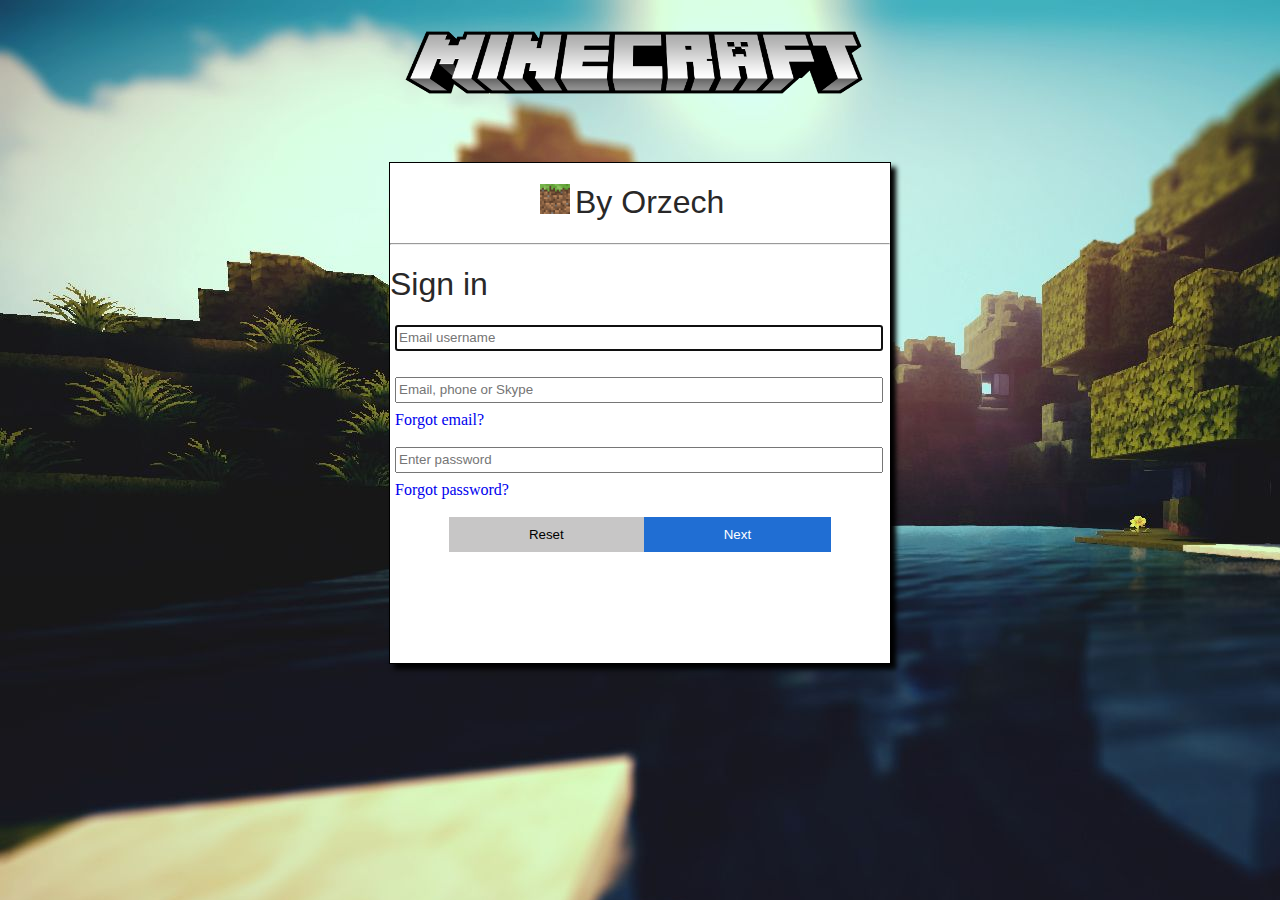
==== index.html @ 9a607fa6 "Upd 1 - login, launcher i wiele wiecej" ====
<!DOCTYPE html>
<html lang="pl">
<head>
    <meta charset="UTF-8">
    <meta name="viewport" content="width=device-width, initial-scale=1.0">
    <meta name="author" content="Aleksander Orzech">
    <meta name="description" content="Strona logowanie do launchera minecraft.">
    <meta name="keywords" content="login, game, minecraft, 2024">
    <title>Sign-in to Orzech Launcher</title>
    <link rel="icon" href="grass_block.png">
    <link rel="stylesheet" href="style2.css">
</head>
<body>
    <div class="login-form">
        <form>
            <img class="minecraft-title" draggable="false" src="minecraft-title.png" alt="minecraft-title.png">
            <div class="gui">
                <h1><img src="grass_block.png" draggable="false" alt="grass_block.png">By Orzech</h1>
                <hr>
                <h1>Sign in</h1>
                <input type="text" name="username" id="username" placeholder="Email username" minlength="4" maxlength="12" autofocus required autocomplete="username">
                <br><br>
                <input type="email" name="email" id="email" placeholder="Email, phone or Skype" required autocomplete="email">
                <a class="forgot" href="https://youtu.be/dQw4w9WgXcQ?si=Tjyw2K6VBtNTJbgo">Forgot email?</a>
                <br><br>
                <input type="password" name="password" id="password" placeholder="Enter password" minlength="5" maxlength="20" required autocomplete="current-password">
                <a class="forgot" href="https://youtu.be/dQw4w9WgXcQ?si=Tjyw2K6VBtNTJbgo">Forgot password?</a>
                <br><br>
                <div class="button-container">
                    <button id="resetBtn" type="reset" class="btn">Reset</button>
                    <button id="nextBtn" type="submit" class="btn">Next</button>
                </div>
            </div>
        </form>
    </div>
    <div class="username"></div>

    <script src="script2.js"></script>
</body>
</html>
---- style2.css ----
@import url('https://fonts.cdnfonts.com/css/minecraft-4');

body {
    background: url('mc-background.png');
    background-attachment: fixed;

    display: flex;
    align-items: center;
    justify-content: center;
}
.minecraft-title {
    width: 500px;
    height: 100px;
}
h1 img {
    width: 30px;
    height: 30px;
    vertical-align: text-top;
    margin-right: 5px;
    margin-left: 150px;
}
h1 {
    font-family: 'Minecraft', sans-serif;
    font-weight: 100;
    color: rgb(41, 40, 40);
}
.top-container {
    margin-top: 50px;
}
.gui {
    margin-top: 50px;
    width: 500px;
    height: 500px;
    background-color: #fff;
    box-shadow: 5px 5px 5px #000;
    border: 1px solid #000;
}
input {
    margin-left: 5px;
    width: 480px;
    height: 20px;
    margin-bottom: 8px;
}
.forgot {
    margin-left: 5px;
    text-decoration: none;
}
.button-container {
    display: flex;
    align-items: center;
    justify-content: center;
}
.btn {
    padding: 10px 80px;
    border: none;
}
#resetBtn {
    background-color: rgb(199, 198, 198);
    cursor: pointer;
}
#nextBtn {
    background-color: rgb(32, 110, 211);
    color: #fff;
    cursor: pointer;
}

/* LAUNCHER */

.launcher {
    width: 1280px;
    height: 720px;
    background-color: #36393e;
    color: #fff;
}
.left-bar {
    width: 200px;
    height: 720px;
    background-color: #282b30;
}
.accout-display {
    border: 2px inset;
    padding-top: 10px;
    display: grid;
    grid-template-columns: 80px 100px;
    padding-bottom: 10px;
}
#profile-picture {
    width: 50px;
    height: 50px;
    margin-left: 10px;
}
.username {
    font-weight: bold;
    margin-top: 12px;
}
.date {
    border: 2px inset;
    padding: 10px 20px;
}
.time {
    border: 2px inset;
    padding: 10px 20px;
}
#background-minecraft-image {
    position: relative;
    top: -700px;
    left: 210px;
    width: 1050px;
    height: 500px;
}
.play-now {
    color: #fff;
    margin-left: 30px;
}
.play-gui {
    position: relative;
    top: -710px;
    left: 610px;
}
.play-btn {
    display: flex;
    align-items: center;
    justify-content: center;
    position: relative;
    top: -660px;
    left: 80px;
}
.play {
    font-family: 'Minecraft', sans-serif;
    background-color: rgb(24, 126, 24);
    border: none;
    color: #fff;
    cursor: pointer;
    padding: 12px 50px;
    margin-top: -20px;
    font-size: 18px;
}
.news-title {
    font-weight: bold;
    margin-left: 70px;
    text-decoration: underline;
}
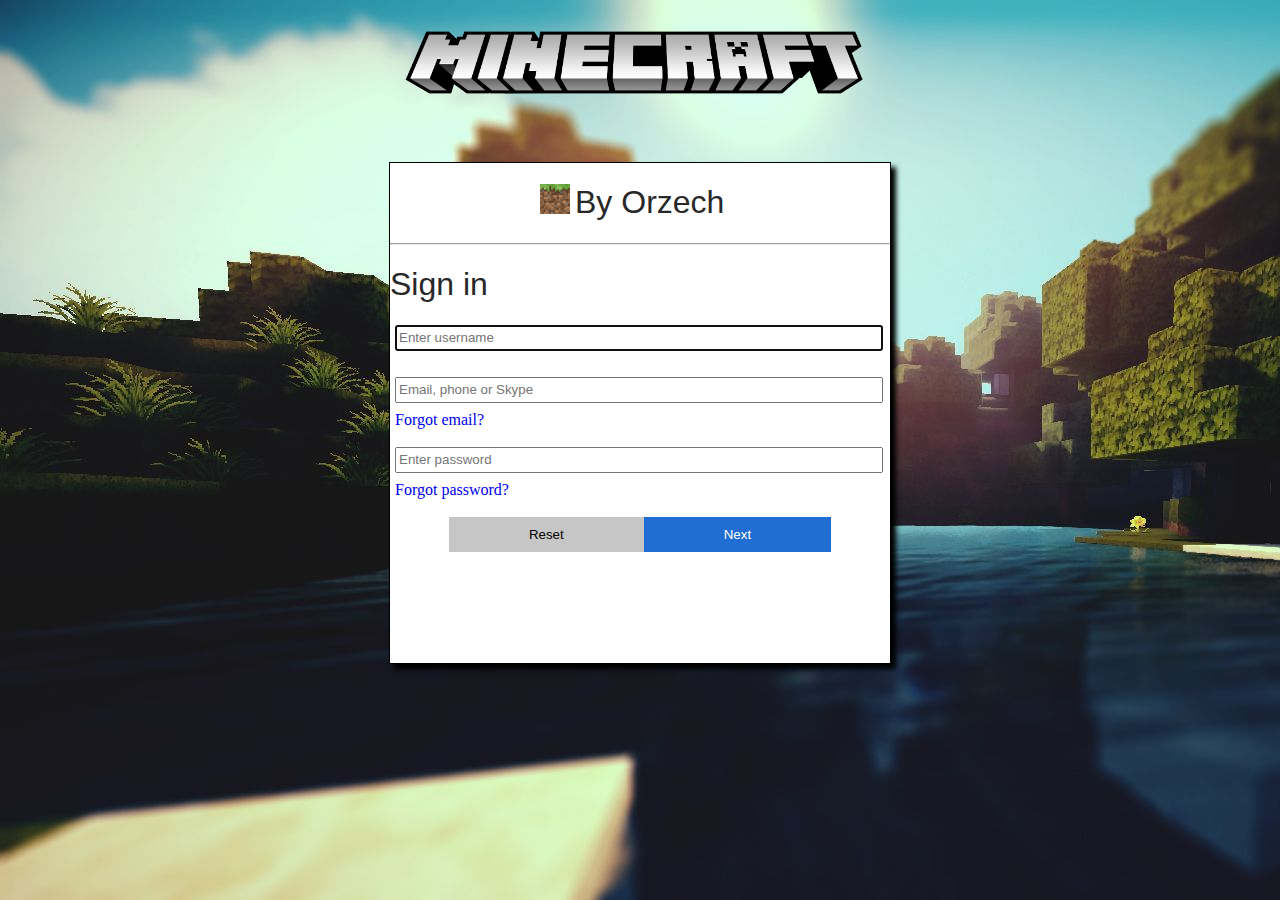
==== commit 0e0d6772: "naprawa bledow, f1, bloki w hotbarze" ====
--- a/index.html
+++ b/index.html
@@ -7,8 +7,8 @@
     <meta name="description" content="Strona logowanie do launchera minecraft.">
     <meta name="keywords" content="login, game, minecraft, 2024">
     <title>Sign-in to Orzech Launcher</title>
-    <link rel="icon" href="grass_block.png">
-    <link rel="stylesheet" href="style2.css">
+    <link rel="icon" href="grass_block.png" type="image/x-icon">
+    <link rel="stylesheet" href="style2.css" type="text/css">
 </head>
 <body>
     <div class="login-form">
@@ -18,12 +18,12 @@
                 <h1><img src="grass_block.png" draggable="false" alt="grass_block.png">By Orzech</h1>
                 <hr>
                 <h1>Sign in</h1>
-                <input type="text" name="username" id="username" placeholder="Email username" minlength="4" maxlength="12" autofocus required autocomplete="username">
+                <input type="text" name="username" id="username" placeholder="Enter username" minlength="4" maxlength="12" autofocus required autocomplete="username">
                 <br><br>
                 <input type="email" name="email" id="email" placeholder="Email, phone or Skype" required autocomplete="email">
                 <a class="forgot" href="https://youtu.be/dQw4w9WgXcQ?si=Tjyw2K6VBtNTJbgo">Forgot email?</a>
                 <br><br>
-                <input type="password" name="password" id="password" placeholder="Enter password" minlength="5" maxlength="20" required autocomplete="current-password">
+                <input type="password" name="password" id="password" placeholder="Enter password" minlength="5" maxlength="20" required>
                 <a class="forgot" href="https://youtu.be/dQw4w9WgXcQ?si=Tjyw2K6VBtNTJbgo">Forgot password?</a>
                 <br><br>
                 <div class="button-container">
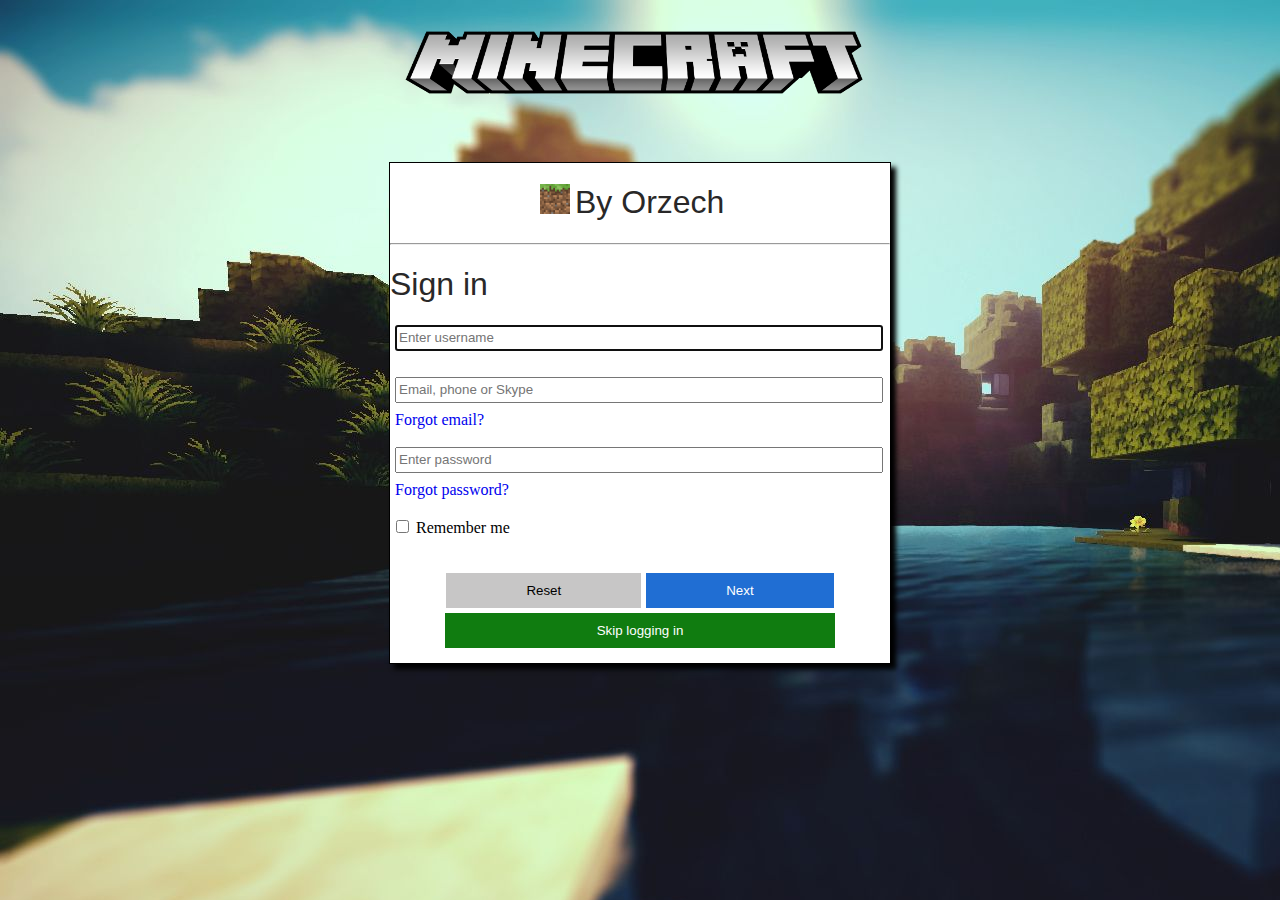
==== commit 4ef5dabc: "Big Update - new GUI, login system, fixed bugs" ====
--- a/index.html
+++ b/index.html
@@ -18,17 +18,32 @@
                 <h1><img src="grass_block.png" draggable="false" alt="grass_block.png">By Orzech</h1>
                 <hr>
                 <h1>Sign in</h1>
-                <input type="text" name="username" id="username" placeholder="Enter username" minlength="4" maxlength="12" autofocus required autocomplete="username">
+                <input class="input" type="text" name="username" id="username" placeholder="Enter username" minlength="4" maxlength="14" autofocus required autocomplete="username">
                 <br><br>
-                <input type="email" name="email" id="email" placeholder="Email, phone or Skype" required autocomplete="email">
+                <input class="input" type="email" name="email" id="email" placeholder="Email, phone or Skype" required autocomplete="email">
                 <a class="forgot" href="https://youtu.be/dQw4w9WgXcQ?si=Tjyw2K6VBtNTJbgo">Forgot email?</a>
                 <br><br>
-                <input type="password" name="password" id="password" placeholder="Enter password" minlength="5" maxlength="20" required>
+                <input class="input" type="password" name="password" id="password" placeholder="Enter password" minlength="5" maxlength="20" required>
                 <a class="forgot" href="https://youtu.be/dQw4w9WgXcQ?si=Tjyw2K6VBtNTJbgo">Forgot password?</a>
+                <br><br>
+                <div id="remember-me">
+                    <input type="checkbox" id="rememberMe" name="rememberMe">
+                    <label for="rememberMe">Remember me</label>
+                </div>
                 <br><br>
                 <div class="button-container">
                     <button id="resetBtn" type="reset" class="btn">Reset</button>
                     <button id="nextBtn" type="submit" class="btn">Next</button>
+                </div>
+                <div id="skip-login-btn-container">
+                    <button id="skipLogin" 
+                    onclick=
+                    "
+                    localStorage.setItem('rememberedUsername', 'Null');
+                    localStorage.setItem('pfp', 'null.png');
+                    window.open('minecraft2.html', '_blank');
+                    "
+                    class="btn">Skip logging in</button>
                 </div>
             </div>
         </form>
--- a/style2.css
+++ b/style2.css
@@ -1,4 +1,6 @@
 @import url('https://fonts.cdnfonts.com/css/minecraft-4');
+
+/* LOGIN */
 
 body {
     background: url('mc-background.png');
@@ -35,7 +37,7 @@
     box-shadow: 5px 5px 5px #000;
     border: 1px solid #000;
 }
-input {
+.input {
     margin-left: 5px;
     width: 480px;
     height: 20px;
@@ -45,7 +47,7 @@
     margin-left: 5px;
     text-decoration: none;
 }
-.button-container {
+.button-container, #skip-login-btn-container {
     display: flex;
     align-items: center;
     justify-content: center;
@@ -53,29 +55,36 @@
 .btn {
     padding: 10px 80px;
     border: none;
+    cursor: pointer;
 }
 #resetBtn {
     background-color: rgb(199, 198, 198);
-    cursor: pointer;
 }
 #nextBtn {
+    margin-left: 5px;
     background-color: rgb(32, 110, 211);
     color: #fff;
-    cursor: pointer;
-}
-
+}
+#skipLogin {
+    margin-top: 5px;
+    padding: 10px 152px;
+    color: #fff;
+    background-color: #107C10;
+}
 /* LAUNCHER */
 
 .launcher {
     width: 1280px;
     height: 720px;
+    margin-top: 20px;
     background-color: #36393e;
     color: #fff;
+    box-shadow: 5px 5px 5px #000;
 }
 .left-bar {
     width: 200px;
     height: 720px;
-    background-color: #282b30;
+    background-color: #1e2124;
 }
 .accout-display {
     border: 2px inset;
@@ -117,12 +126,18 @@
     top: -710px;
     left: 610px;
 }
+#version-select {
+    width: 150px;
+    height: 30px;
+    background-color: #1e2124;
+    color: #ddd9d9;
+}
 .play-btn {
     display: flex;
     align-items: center;
     justify-content: center;
     position: relative;
-    top: -660px;
+    top: -670px;
     left: 80px;
 }
 .play {
@@ -135,8 +150,71 @@
     margin-top: -20px;
     font-size: 18px;
 }
+.news {
+    border: 1px outset;
+}
 .news-title {
     font-weight: bold;
     margin-left: 70px;
-    text-decoration: underline;
+}
+.added {
+    color: #42e742;
+    list-style-image: url('plus.png');
+}
+.important {
+    color: #ff0000;
+    list-style-type: square;
+    font-size: 20px;
+}
+.key-info {
+    color: #b1b1b1;
+}
+.more-key-binds {
+    margin-top: 15px;
+    margin-left: -15px;
+    padding: 8px 60px;
+    cursor: pointer;
+    border: none;
+    color: #fff;
+    background-color: #282b30;
+    transition: all 0.9s 0.3s;
+}
+#newsDisplay {
+    margin-top: 8px;
+    margin-left: -40px;
+    display: grid;
+    grid-template-columns: repeat(2, 115px);
+}
+.more-key-binds:hover {
+    color: #282b30;
+    background-color: #fff;
+}
+.rainbowText {
+    animation: rainbowTextAnimation 1.5s infinite;
+    text-shadow: 2px 2px 2px #000;
+}
+@keyframes rainbowTextAnimation {
+    0% { color: white; }
+    8% { color: violet; }
+    16% { color: indigo; }
+    24% { color: blue; }
+    32% { color: green; }
+    40% { color: yellow; }
+    48% { color: orange; }
+    56% { color: red; }
+    64% { color: darkred; }
+    72% { color: darkorange; }
+    80% { color: darkgoldenrod; }
+    88% { color: darkgreen; }
+    96% { color: darkblue; }
+    100% { color: black; }
+}
+#keybinds-title {
+    margin-left: 20px;
+}
+#remember-me {
+    margin-left: 2px;
+}
+#remember-me input[type="checkbox"] {
+    cursor: pointer;
 }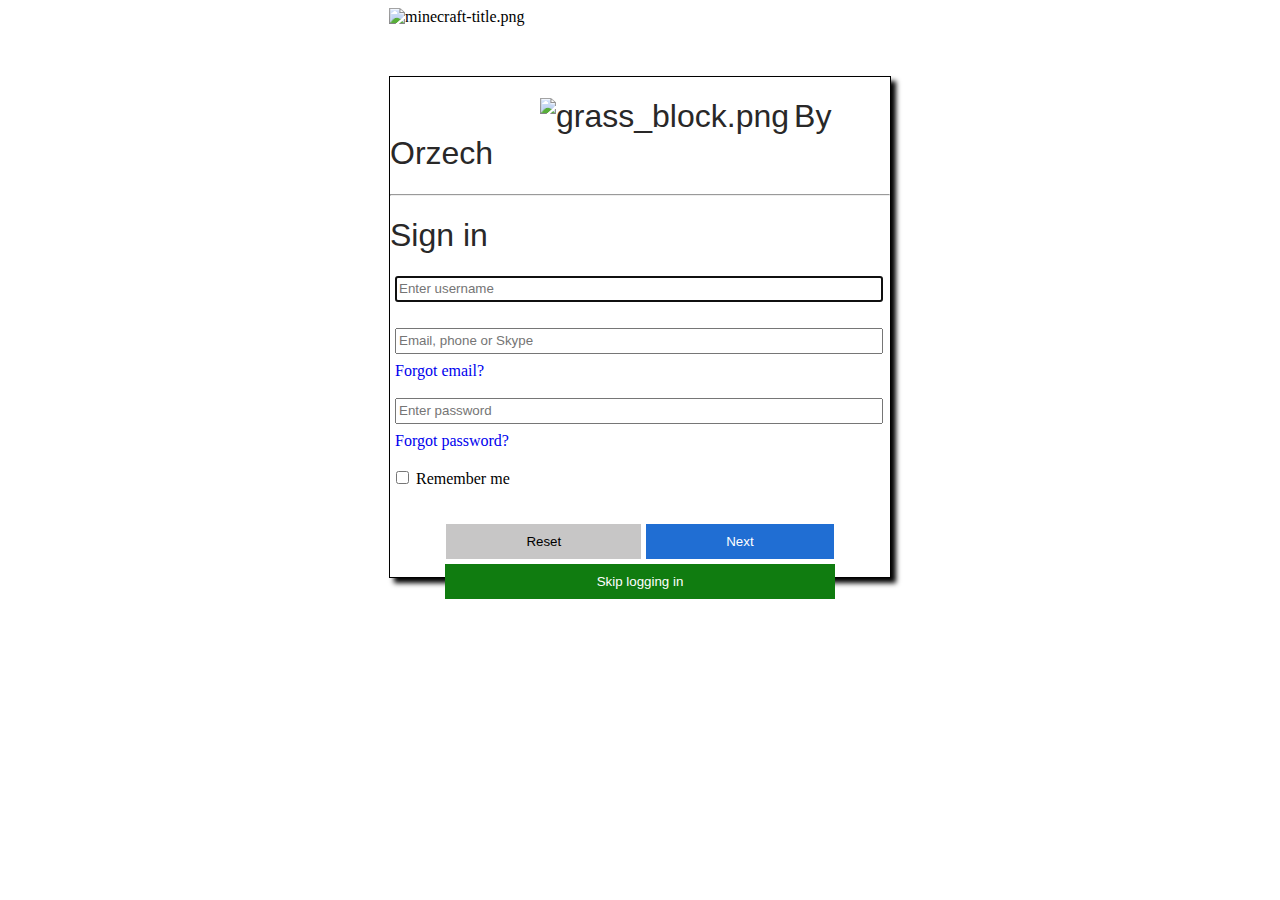
==== commit 85b0cddc: "Folder locations testing" ====
--- a/index.html
+++ b/index.html
@@ -7,15 +7,15 @@
     <meta name="description" content="Strona logowanie do launchera minecraft.">
     <meta name="keywords" content="login, game, minecraft, 2024">
     <title>Sign-in to Orzech Launcher</title>
-    <link rel="icon" href="grass_block.png" type="image/x-icon">
+    <link rel="icon" href="assets/minecraft/textures/blocks/grass_block.png" type="image/x-icon">
     <link rel="stylesheet" href="style2.css" type="text/css">
 </head>
 <body>
     <div class="login-form">
         <form>
-            <img class="minecraft-title" draggable="false" src="minecraft-title.png" alt="minecraft-title.png">
+            <img class="minecraft-title" draggable="false" src="assets/launcher/icons/minecraft-title.png" alt="minecraft-title.png">
             <div class="gui">
-                <h1><img src="grass_block.png" draggable="false" alt="grass_block.png">By Orzech</h1>
+                <h1><img src="assets/minecraft/textures/blocks/grass_block.png" draggable="false" alt="grass_block.png">By Orzech</h1>
                 <hr>
                 <h1>Sign in</h1>
                 <input class="input" type="text" name="username" id="username" placeholder="Enter username" minlength="4" maxlength="14" autofocus required autocomplete="username">
@@ -40,7 +40,7 @@
                     onclick=
                     "
                     localStorage.setItem('rememberedUsername', 'Null');
-                    localStorage.setItem('pfp', 'null.png');
+                    localStorage.setItem('pfp', 'assets/launcher/profilePictures/null.png');
                     window.open('minecraft2.html', '_blank');
                     "
                     class="btn">Skip logging in</button>
--- a/style2.css
+++ b/style2.css
@@ -3,7 +3,7 @@
 /* LOGIN */
 
 body {
-    background: url('mc-background.png');
+    background: url('assets/launcher/background/mc-background.png');
     background-attachment: fixed;
 
     display: flex;
@@ -159,7 +159,7 @@
 }
 .added {
     color: #42e742;
-    list-style-image: url('plus.png');
+    list-style-image: url('assets/launcher/icons/plus.png');
 }
 .important {
     color: #ff0000;
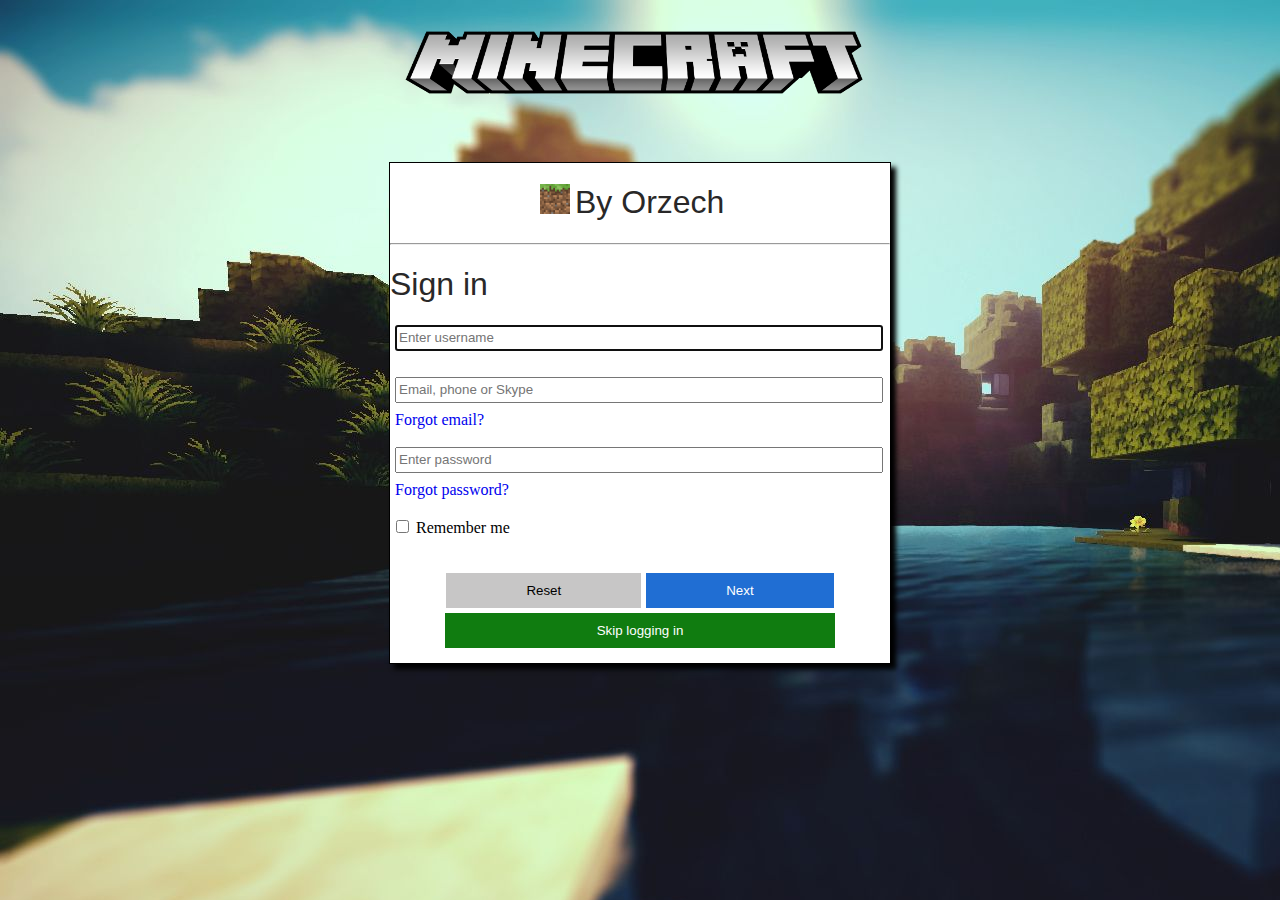
==== commit 8a165b47: "Fix" ====
--- a/index.html
+++ b/index.html
@@ -7,15 +7,15 @@
     <meta name="description" content="Strona logowanie do launchera minecraft.">
     <meta name="keywords" content="login, game, minecraft, 2024">
     <title>Sign-in to Orzech Launcher</title>
-    <link rel="icon" href="assets/minecraft/textures/blocks/grass_block.png" type="image/x-icon">
+    <link rel="icon" href="grass_block.png" type="image/x-icon">
     <link rel="stylesheet" href="style2.css" type="text/css">
 </head>
 <body>
     <div class="login-form">
         <form>
-            <img class="minecraft-title" draggable="false" src="assets/launcher/icons/minecraft-title.png" alt="minecraft-title.png">
+            <img class="minecraft-title" draggable="false" src="minecraft-title.png" alt="minecraft-title.png">
             <div class="gui">
-                <h1><img src="assets/minecraft/textures/blocks/grass_block.png" draggable="false" alt="grass_block.png">By Orzech</h1>
+                <h1><img src="grass_block.png" draggable="false" alt="grass_block.png">By Orzech</h1>
                 <hr>
                 <h1>Sign in</h1>
                 <input class="input" type="text" name="username" id="username" placeholder="Enter username" minlength="4" maxlength="14" autofocus required autocomplete="username">
@@ -40,7 +40,7 @@
                     onclick=
                     "
                     localStorage.setItem('rememberedUsername', 'Null');
-                    localStorage.setItem('pfp', 'assets/launcher/profilePictures/null.png');
+                    localStorage.setItem('pfp', 'null.png');
                     window.open('minecraft2.html', '_blank');
                     "
                     class="btn">Skip logging in</button>
--- a/style2.css
+++ b/style2.css
@@ -3,7 +3,7 @@
 /* LOGIN */
 
 body {
-    background: url('assets/launcher/background/mc-background.png');
+    background: url('mc-background.png');
     background-attachment: fixed;
 
     display: flex;
@@ -159,7 +159,7 @@
 }
 .added {
     color: #42e742;
-    list-style-image: url('assets/launcher/icons/plus.png');
+    list-style-image: url('plus.png');
 }
 .important {
     color: #ff0000;
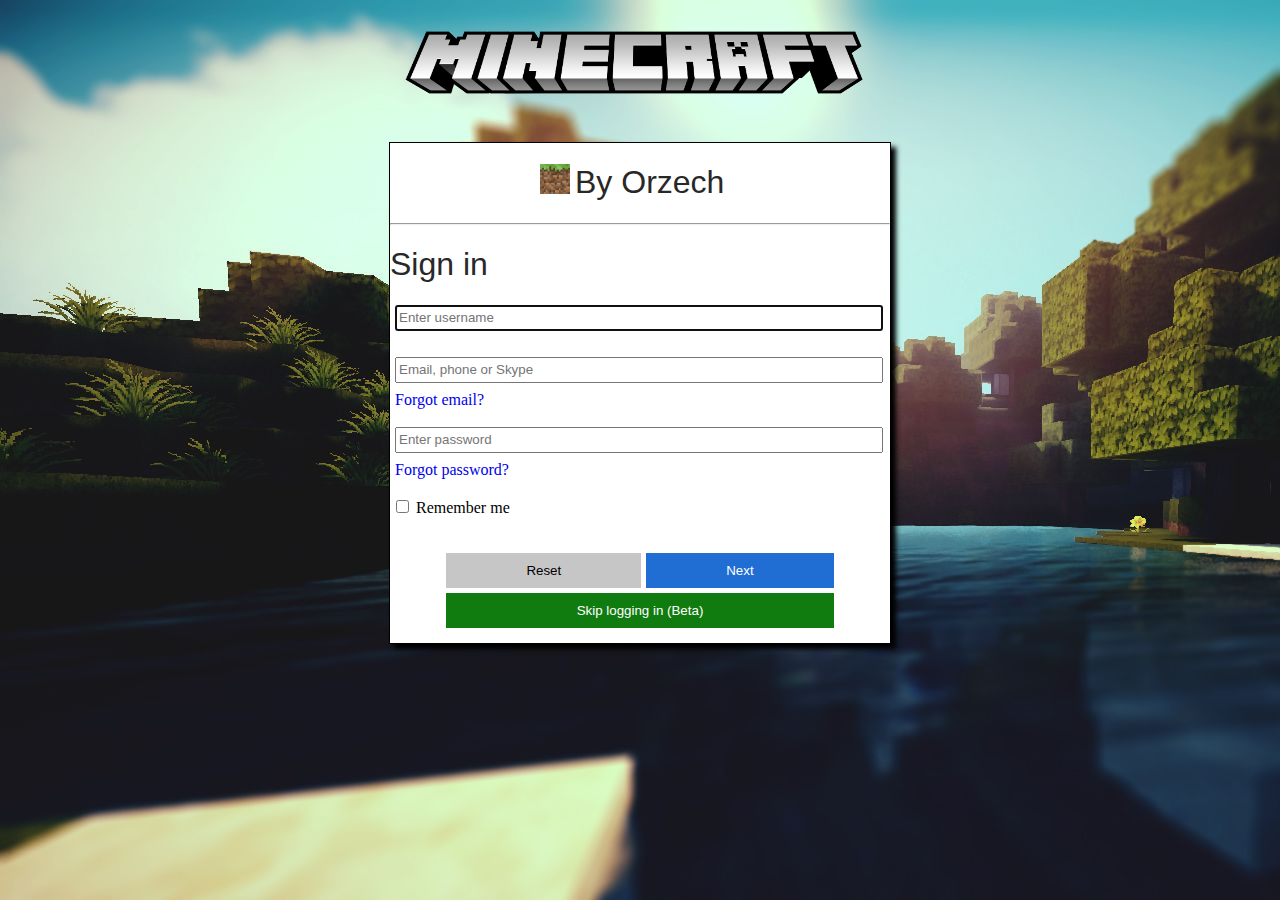
==== commit 7bed29a3: "Update: gamemodes, bug fix, new gamemodes features" ====
--- a/index.html
+++ b/index.html
@@ -43,7 +43,7 @@
                     localStorage.setItem('pfp', 'null.png');
                     window.open('minecraft2.html', '_blank');
                     "
-                    class="btn">Skip logging in</button>
+                    class="btn">Skip logging in (Beta)</button>
                 </div>
             </div>
         </form>
--- a/style2.css
+++ b/style2.css
@@ -30,7 +30,7 @@
     margin-top: 50px;
 }
 .gui {
-    margin-top: 50px;
+    margin-top: 30px;
     width: 500px;
     height: 500px;
     background-color: #fff;
@@ -67,7 +67,7 @@
 }
 #skipLogin {
     margin-top: 5px;
-    padding: 10px 152px;
+    padding: 10px 131px;
     color: #fff;
     background-color: #107C10;
 }
@@ -163,7 +163,7 @@
 }
 .important {
     color: #ff0000;
-    list-style-type: square;
+    list-style-image: url('important.png');
     font-size: 20px;
 }
 .key-info {
